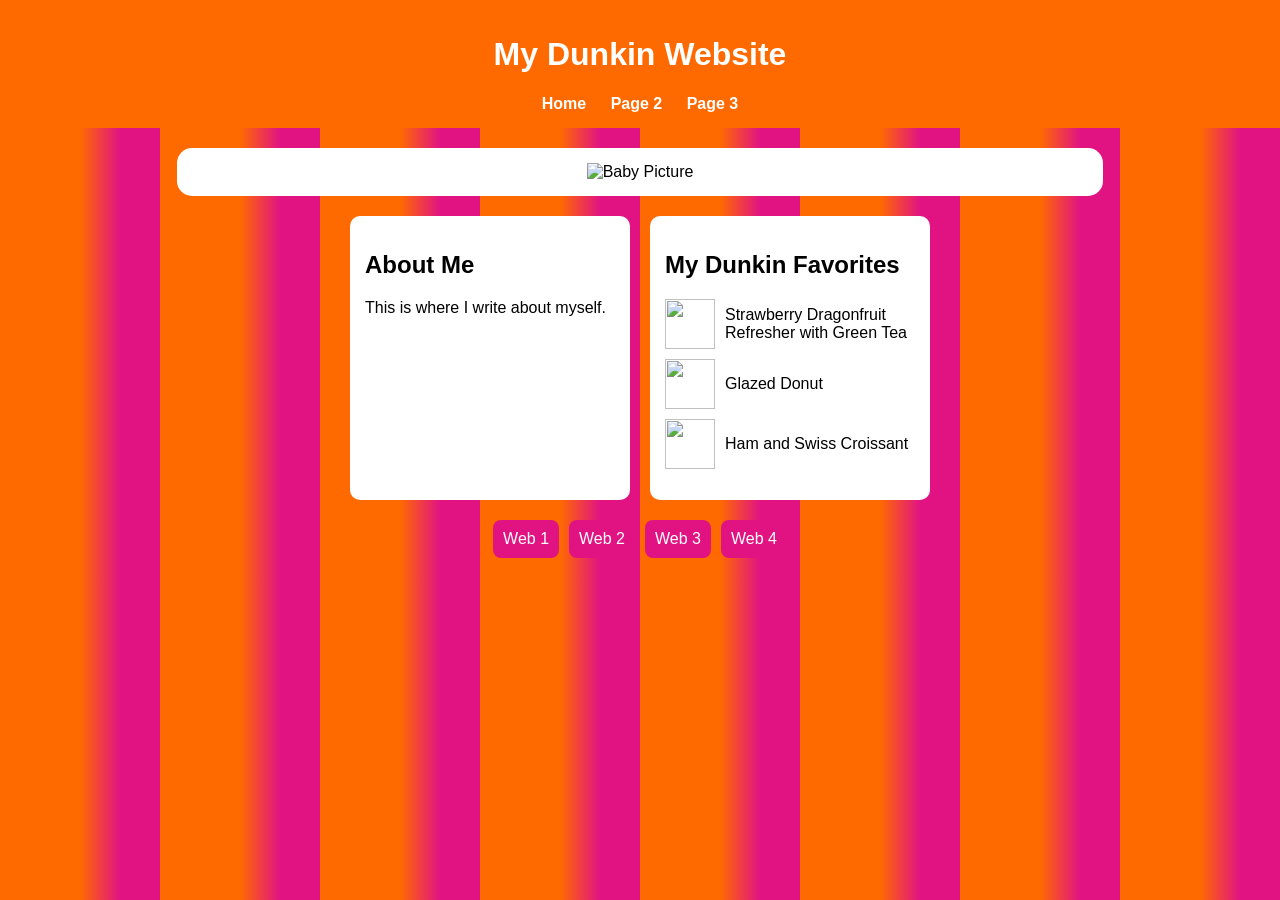
==== index.html @ a047da58 "Update index.html" ====
<!DOCTYPE html>
<html lang="en">
<head>
  <meta charset="UTF-8">
  <title>Dunkin Website</title>
  <link rel="stylesheet" href="style.css">
</head>
<body>

<header>
  <h1>My Dunkin Website</h1>
  <nav>
    <a href="index.html">Home</a>
    <a href="page2.html">Page 2</a>
    <a href="page3.html">Page 3</a>
  </nav>
</header>

<main>

  <!-- PROFILE -->
  <div class="profile-box">
    <img src="baby.jpg" alt="Baby Picture">
  </div>

  <!-- ABOUT + FAVORITES -->
  <div class="row">

    <div class="box">
      <h2>About Me</h2>
      <p>This is where I write about myself.</p>
    </div>

    <div class="box">
      <h2>My Dunkin Favorites</h2>

      <ul class="fav-list">

        <li>
          <img src="https://upload.wikimedia.org/wikipedia/commons/4/45/Strawberry_drink.jpg" class="fav-img">
          <span>Strawberry Dragonfruit Refresher with Green Tea</span>
        </li>

        <li>
          <img src="https://upload.wikimedia.org/wikipedia/commons/a/a5/Glazed-Donut.jpg" class="fav-img">
          <span>Glazed Donut</span>
        </li>

        <li>
          <img src="https://upload.wikimedia.org/wikipedia/commons/3/3a/Croissant_sandwich.jpg" class="fav-img">
          <span>Ham and Swiss Croissant</span>
        </li>

      </ul>

    </div>

  </div>

  <!-- LINKS -->
  <div class="links">
    <a href="#">Web 1</a>
    <a href="#">Web 2</a>
    <a href="#">Web 3</a>
    <a href="#">Web 4</a>
  </div>

</main>

</body>
</html>
---- style.css ----
body {
  margin: 0;
  font-family: Arial, sans-serif;

  /* DUNKIN STRIPES */
  background: repeating-linear-gradient(
    90deg,
    #ff6a00,
    #ff6a00 80px,
    #e11383,
    #e11383 160px
  );
}

header {
  background-color: #ff6a00;
  color: white;
  text-align: center;
  padding: 15px;
}

nav a {
  margin: 10px;
  color: white;
  text-decoration: none;
  font-weight: bold;
}

.profile-box {
  width: 70%;
  margin: 20px auto;
  padding: 15px;
  background: white;
  border-radius: 15px;
  text-align: center;
}

.profile-box img {
  max-width: 200px;
}

.row {
  display: flex;
  justify-content: center;
  gap: 20px;
}

.box {
  width: 250px;
  background: white;
  padding: 15px;
  border-radius: 10px;
}

/* FAVORITES */
.fav-list {
  list-style: none;
  padding: 0;
}

.fav-list li {
  display: flex;
  align-items: center;
  gap: 10px;
  margin-bottom: 10px;
}

.fav-img {
  width: 50px;
  height: 50px;
  object-fit: cover;
}

/* LINKS */
.links {
  display: flex;
  justify-content: center;
  gap: 10px;
  margin: 20px;
}

.links a {
  background: #e11383;
  color: white;
  padding: 10px;
  border-radius: 8px;
  text-decoration: none;
}
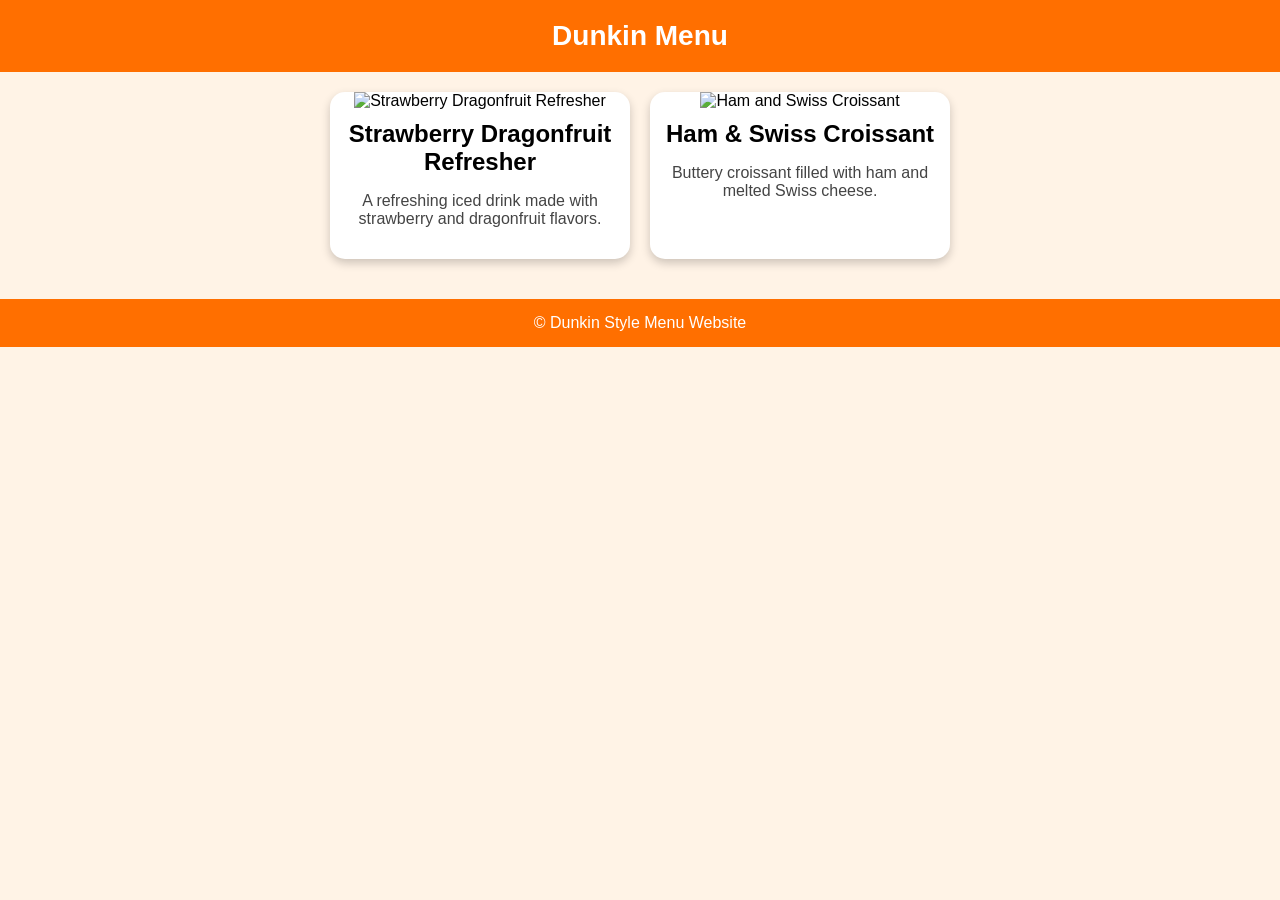
==== commit 1b8a6a6b: "Update index.html" ====
--- a/index.html
+++ b/index.html
@@ -1,71 +1,95 @@
 <!DOCTYPE html>
 <html lang="en">
 <head>
-  <meta charset="UTF-8">
-  <title>Dunkin Website</title>
-  <link rel="stylesheet" href="style.css">
+  <meta charset="UTF-8" />
+  <meta name="viewport" content="width=device-width, initial-scale=1.0"/>
+  <title>Dunkin Menu Website</title>
+
+  <style>
+    body {
+      font-family: Arial, sans-serif;
+      margin: 0;
+      background-color: #fff3e6;
+    }
+
+    header {
+      background-color: #ff6f00;
+      color: white;
+      padding: 20px;
+      text-align: center;
+      font-size: 28px;
+      font-weight: bold;
+    }
+
+    .container {
+      display: flex;
+      flex-wrap: wrap;
+      justify-content: center;
+      padding: 20px;
+      gap: 20px;
+    }
+
+    .card {
+      background: white;
+      width: 300px;
+      border-radius: 15px;
+      box-shadow: 0 4px 10px rgba(0,0,0,0.2);
+      overflow: hidden;
+      text-align: center;
+    }
+
+    .card img {
+      width: 100%;
+      height: 200px;
+      object-fit: cover;
+    }
+
+    .card h2 {
+      margin: 10px 0 5px 0;
+    }
+
+    .card p {
+      padding: 0 10px 15px;
+      color: #444;
+    }
+
+    footer {
+      text-align: center;
+      padding: 15px;
+      background-color: #ff6f00;
+      color: white;
+      margin-top: 20px;
+    }
+  </style>
 </head>
+
 <body>
 
 <header>
-  <h1>My Dunkin Website</h1>
-  <nav>
-    <a href="index.html">Home</a>
-    <a href="page2.html">Page 2</a>
-    <a href="page3.html">Page 3</a>
-  </nav>
+  Dunkin Menu
 </header>
 
-<main>
+<div class="container">
 
-  <!-- PROFILE -->
-  <div class="profile-box">
-    <img src="baby.jpg" alt="Baby Picture">
+  <!-- Strawberry Dragonfruit Refresher -->
+  <div class="card">
+    <img src="https://source.unsplash.com/600x400/?strawberry,dragonfruit,drink" alt="Strawberry Dragonfruit Refresher">
+    <h2>Strawberry Dragonfruit Refresher</h2>
+    <p>A refreshing iced drink made with strawberry and dragonfruit flavors.</p>
   </div>
 
-  <!-- ABOUT + FAVORITES -->
-  <div class="row">
-
-    <div class="box">
-      <h2>About Me</h2>
-      <p>This is where I write about myself.</p>
-    </div>
-
-    <div class="box">
-      <h2>My Dunkin Favorites</h2>
-
-      <ul class="fav-list">
-
-        <li>
-          <img src="https://upload.wikimedia.org/wikipedia/commons/4/45/Strawberry_drink.jpg" class="fav-img">
-          <span>Strawberry Dragonfruit Refresher with Green Tea</span>
-        </li>
-
-        <li>
-          <img src="https://upload.wikimedia.org/wikipedia/commons/a/a5/Glazed-Donut.jpg" class="fav-img">
-          <span>Glazed Donut</span>
-        </li>
-
-        <li>
-          <img src="https://upload.wikimedia.org/wikipedia/commons/3/3a/Croissant_sandwich.jpg" class="fav-img">
-          <span>Ham and Swiss Croissant</span>
-        </li>
-
-      </ul>
-
-    </div>
-
+  <!-- Ham & Swiss Croissant -->
+  <div class="card">
+    <img src="https://source.unsplash.com/600x400/?ham,swiss,croissant,sandwich" alt="Ham and Swiss Croissant">
+    <h2>Ham & Swiss Croissant</h2>
+    <p>Buttery croissant filled with ham and melted Swiss cheese.</p>
   </div>
 
-  <!-- LINKS -->
-  <div class="links">
-    <a href="#">Web 1</a>
-    <a href="#">Web 2</a>
-    <a href="#">Web 3</a>
-    <a href="#">Web 4</a>
-  </div>
+</div>
 
-</main>
+<footer>
+  © Dunkin Style Menu Website
+</footer>
 
 </body>
 </html>
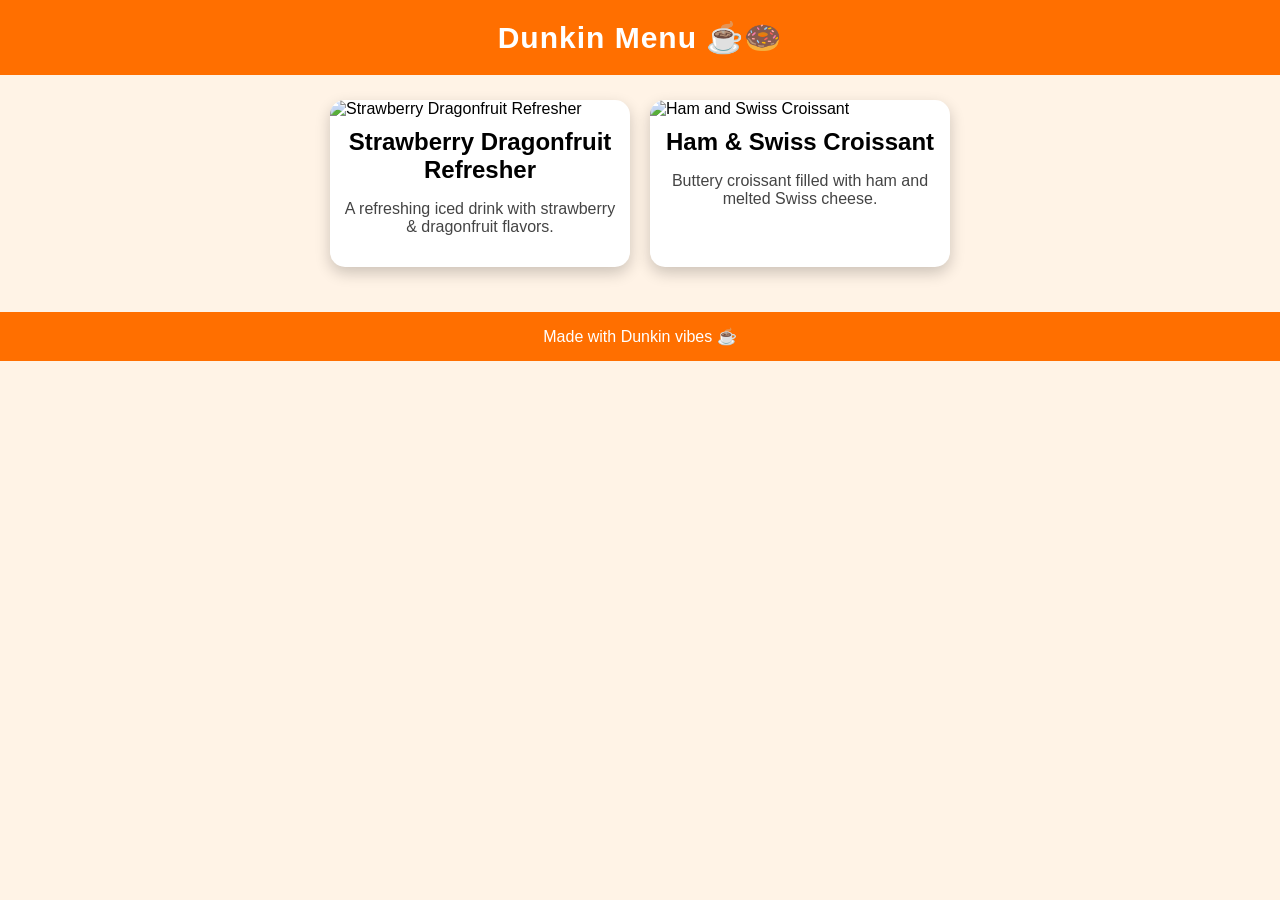
==== commit faa91b05: "Update index.html" ====
--- a/index.html
+++ b/index.html
@@ -1,86 +1,99 @@
 <!DOCTYPE html>
 <html lang="en">
 <head>
-  <meta charset="UTF-8" />
-  <meta name="viewport" content="width=device-width, initial-scale=1.0"/>
-  <title>Dunkin Menu Website</title>
+<meta charset="UTF-8">
+<meta name="viewport" content="width=device-width, initial-scale=1.0">
+<title>Dunkin Menu</title>
 
-  <style>
-    body {
-      font-family: Arial, sans-serif;
-      margin: 0;
-      background-color: #fff3e6;
-    }
+<style>
+/* BACKGROUND (Dunkin theme + cups pattern) */
+body {
+  margin: 0;
+  font-family: Arial, sans-serif;
+  background-color: #fff3e6;
+  background-image: url("https://www.transparenttextures.com/patterns/coffee.png");
+}
 
-    header {
-      background-color: #ff6f00;
-      color: white;
-      padding: 20px;
-      text-align: center;
-      font-size: 28px;
-      font-weight: bold;
-    }
+/* HEADER */
+header {
+  background: #ff6f00;
+  color: white;
+  text-align: center;
+  padding: 20px;
+  font-size: 30px;
+  font-weight: bold;
+  letter-spacing: 1px;
+}
 
-    .container {
-      display: flex;
-      flex-wrap: wrap;
-      justify-content: center;
-      padding: 20px;
-      gap: 20px;
-    }
+/* GRID */
+.container {
+  display: flex;
+  flex-wrap: wrap;
+  justify-content: center;
+  gap: 20px;
+  padding: 25px;
+}
 
-    .card {
-      background: white;
-      width: 300px;
-      border-radius: 15px;
-      box-shadow: 0 4px 10px rgba(0,0,0,0.2);
-      overflow: hidden;
-      text-align: center;
-    }
+/* CARD */
+.card {
+  background: white;
+  width: 300px;
+  border-radius: 15px;
+  overflow: hidden;
+  box-shadow: 0 6px 15px rgba(0,0,0,0.2);
+  transition: transform 0.2s;
+}
 
-    .card img {
-      width: 100%;
-      height: 200px;
-      object-fit: cover;
-    }
+.card:hover {
+  transform: scale(1.05);
+}
 
-    .card h2 {
-      margin: 10px 0 5px 0;
-    }
+.card img {
+  width: 100%;
+  height: 200px;
+  object-fit: cover;
+}
 
-    .card p {
-      padding: 0 10px 15px;
-      color: #444;
-    }
+.card h2 {
+  margin: 10px 0 5px;
+  text-align: center;
+}
 
-    footer {
-      text-align: center;
-      padding: 15px;
-      background-color: #ff6f00;
-      color: white;
-      margin-top: 20px;
-    }
-  </style>
+.card p {
+  padding: 0 10px 15px;
+  text-align: center;
+  color: #444;
+}
+
+/* FOOTER */
+footer {
+  background: #ff6f00;
+  color: white;
+  text-align: center;
+  padding: 15px;
+  margin-top: 20px;
+}
+</style>
 </head>
 
 <body>
 
 <header>
-  Dunkin Menu
+  Dunkin Menu ☕🍩
 </header>
 
 <div class="container">
 
   <!-- Strawberry Dragonfruit Refresher -->
   <div class="card">
-    <img src="https://source.unsplash.com/600x400/?strawberry,dragonfruit,drink" alt="Strawberry Dragonfruit Refresher">
+    <img src="https://images.unsplash.com/photo-1615484477778-ca3b77940c25" alt="Strawberry Dragonfruit Refresher">
     <h2>Strawberry Dragonfruit Refresher</h2>
-    <p>A refreshing iced drink made with strawberry and dragonfruit flavors.</p>
+    <p>A refreshing iced drink with strawberry & dragonfruit flavors.</p>
   </div>
 
   <!-- Ham & Swiss Croissant -->
   <div class="card">
-    <img src="https://source.unsplash.com/600x400/?ham,swiss,croissant,sandwich" alt="Ham and Swiss Croissant">
+    <img src="https://images.unsplash.com/photo-1555507036-ab1f4038808a" alt="Ham and Swiss Croissant">
     <h2>Ham & Swiss Croissant</h2>
     <p>Buttery croissant filled with ham and melted Swiss cheese.</p>
   </div>
@@ -88,7 +101,7 @@
 </div>
 
 <footer>
-  © Dunkin Style Menu Website
+  Made with Dunkin vibes ☕
 </footer>
 
 </body>
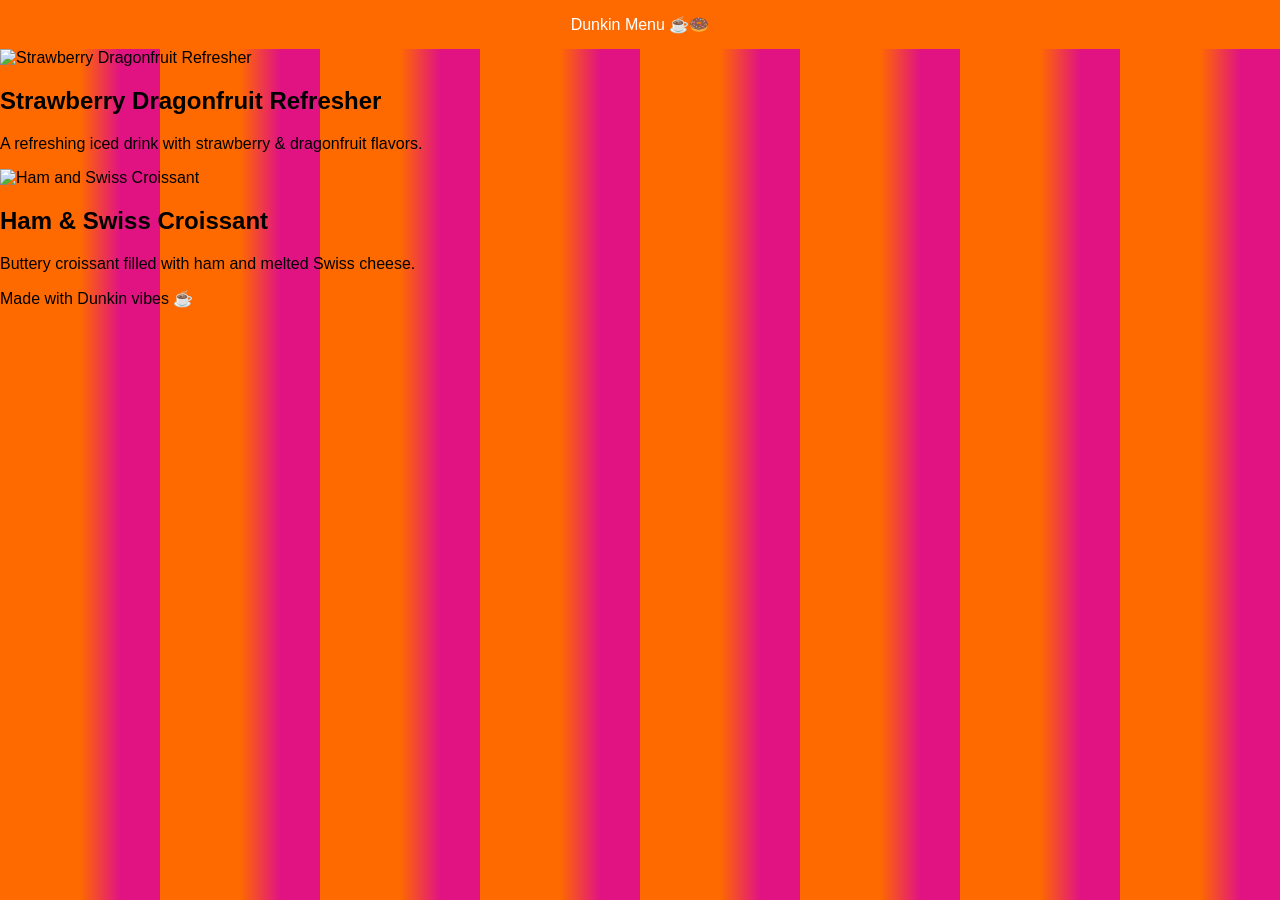
==== commit 83b0b7c6: "Update index.html" ====
--- a/index.html
+++ b/index.html
@@ -1,79 +1,10 @@
 <!DOCTYPE html>
 <html lang="en">
 <head>
-<meta charset="UTF-8">
-<meta name="viewport" content="width=device-width, initial-scale=1.0">
-<title>Dunkin Menu</title>
-
-<style>
-/* BACKGROUND (Dunkin theme + cups pattern) */
-body {
-  margin: 0;
-  font-family: Arial, sans-serif;
-  background-color: #fff3e6;
-  background-image: url("https://www.transparenttextures.com/patterns/coffee.png");
-}
-
-/* HEADER */
-header {
-  background: #ff6f00;
-  color: white;
-  text-align: center;
-  padding: 20px;
-  font-size: 30px;
-  font-weight: bold;
-  letter-spacing: 1px;
-}
-
-/* GRID */
-.container {
-  display: flex;
-  flex-wrap: wrap;
-  justify-content: center;
-  gap: 20px;
-  padding: 25px;
-}
-
-/* CARD */
-.card {
-  background: white;
-  width: 300px;
-  border-radius: 15px;
-  overflow: hidden;
-  box-shadow: 0 6px 15px rgba(0,0,0,0.2);
-  transition: transform 0.2s;
-}
-
-.card:hover {
-  transform: scale(1.05);
-}
-
-.card img {
-  width: 100%;
-  height: 200px;
-  object-fit: cover;
-}
-
-.card h2 {
-  margin: 10px 0 5px;
-  text-align: center;
-}
-
-.card p {
-  padding: 0 10px 15px;
-  text-align: center;
-  color: #444;
-}
-
-/* FOOTER */
-footer {
-  background: #ff6f00;
-  color: white;
-  text-align: center;
-  padding: 15px;
-  margin-top: 20px;
-}
-</style>
+  <meta charset="UTF-8">
+  <meta name="viewport" content="width=device-width, initial-scale=1.0">
+  <title>Dunkin Menu</title>
+  <link rel="stylesheet" href="style.css">
 </head>
 
 <body>
--- a/style.css
+++ b/style.css
@@ -0,0 +1,89 @@
+
+body {
+  margin: 0;
+  font-family: Arial, sans-serif;
+
+  /* DUNKIN STRIPES */
+  background: repeating-linear-gradient(
+    90deg,
+    #ff6a00,
+    #ff6a00 80px,
+    #e11383,
+    #e11383 160px
+  );
+}
+
+header {
+  background-color: #ff6a00;
+  color: white;
+  text-align: center;
+  padding: 15px;
+}
+
+nav a {
+  margin: 10px;
+  color: white;
+  text-decoration: none;
+  font-weight: bold;
+}
+
+.profile-box {
+  width: 70%;
+  margin: 20px auto;
+  padding: 15px;
+  background: white;
+  border-radius: 15px;
+  text-align: center;
+}
+
+.profile-box img {
+  max-width: 200px;
+}
+
+.row {
+  display: flex;
+  justify-content: center;
+  gap: 20px;
+}
+
+.box {
+  width: 250px;
+  background: white;
+  padding: 15px;
+  border-radius: 10px;
+}
+
+/* FAVORITES */
+.fav-list {
+  list-style: none;
+  padding: 0;
+}
+
+.fav-list li {
+  display: flex;
+  align-items: center;
+  gap: 10px;
+  margin-bottom: 10px;
+}
+
+.fav-img {
+  width: 50px;
+  height: 50px;
+  object-fit: cover;
+}
+
+/* LINKS */
+.links {
+  display: flex;
+  justify-content: center;
+  gap: 10px;
+  margin: 20px;
+}
+
+.links a {
+  background: #e11383;
+  color: white;
+  padding: 10px;
+  border-radius: 8px;
+  text-decoration: none;
+}
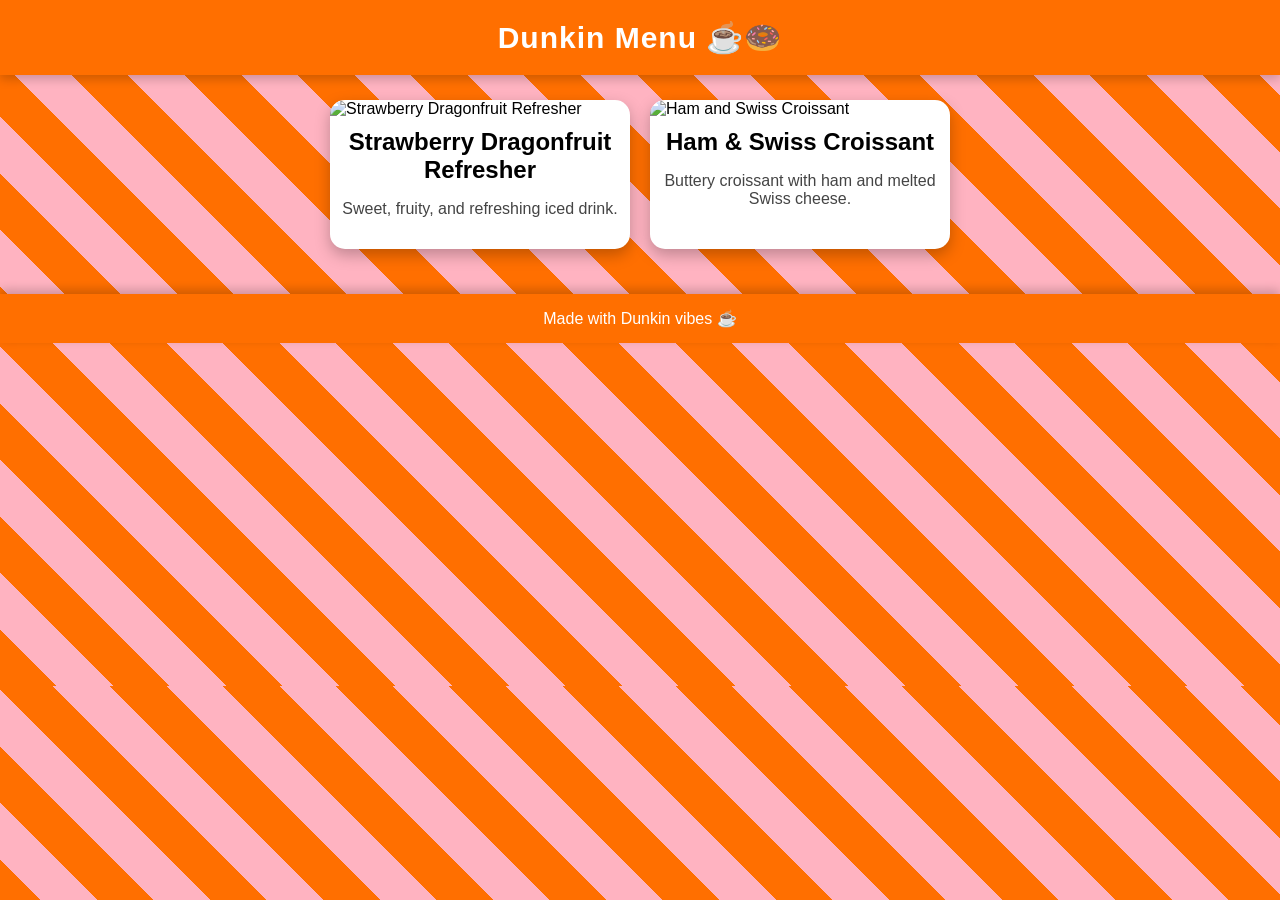
==== commit 12c77c92: "Update index.html" ====
--- a/index.html
+++ b/index.html
@@ -15,18 +15,16 @@
 
 <div class="container">
 
-  <!-- Strawberry Dragonfruit Refresher -->
   <div class="card">
     <img src="https://images.unsplash.com/photo-1615484477778-ca3b77940c25" alt="Strawberry Dragonfruit Refresher">
     <h2>Strawberry Dragonfruit Refresher</h2>
-    <p>A refreshing iced drink with strawberry & dragonfruit flavors.</p>
+    <p>Sweet, fruity, and refreshing iced drink.</p>
   </div>
 
-  <!-- Ham & Swiss Croissant -->
   <div class="card">
     <img src="https://images.unsplash.com/photo-1555507036-ab1f4038808a" alt="Ham and Swiss Croissant">
     <h2>Ham & Swiss Croissant</h2>
-    <p>Buttery croissant filled with ham and melted Swiss cheese.</p>
+    <p>Buttery croissant with ham and melted Swiss cheese.</p>
   </div>
 
 </div>
--- a/style.css
+++ b/style.css
@@ -1,89 +1,155 @@
-
+/* STRIPED DUNKIN BACKGROUND */
 body {
   margin: 0;
   font-family: Arial, sans-serif;
 
-  /* DUNKIN STRIPES */
+  /* Dunkin striped colors */
   background: repeating-linear-gradient(
-    90deg,
-    #ff6a00,
-    #ff6a00 80px,
-    #e11383,
-    #e11383 160px
+    45deg,
+    #ff6f00,
+    #ff6f00 40px,
+    #ffb3c1 40px,
+    #ffb3c1 80px
   );
 }
 
+/* HEADER */
 header {
-  background-color: #ff6a00;
+  background: #ff6f00;
+  color: white;
+  text-align: center;
+  padding: 20px;
+  font-size: 30px;
+  font-weight: bold;
+  letter-spacing: 1px;
+  box-shadow: 0 4px 10px rgba(0,0,0,0.2);
+}
+
+/* CONTAINER */
+.container {
+  display: flex;
+  flex-wrap: wrap;
+  justify-content: center;
+  gap: 20px;
+  padding: 25px;
+}
+
+/* CARD */
+.card {
+  background: white;
+  width: 300px;
+  border-radius: 15px;
+  overflow: hidden;
+  box-shadow: 0 6px 15px rgba(0,0,0,0.25);
+  transition: transform 0.2s;
+}
+
+.card:hover {
+  transform: scale(1.05);
+}
+
+/* IMAGE */
+.card img {
+  width: 100%;
+  height: 200px;
+  object-fit: cover;
+}
+
+/* TEXT */
+.card h2 {
+  margin: 10px 0 5px;
+  text-align: center;
+}
+
+.card p {
+  padding: 0 10px 15px;
+  text-align: center;
+  color: #444;
+}
+
+/* FOOTER */
+footer {
+  background: #ff6f00;
   color: white;
   text-align: center;
   padding: 15px;
+  margin-top: 20px;
+  box-shadow: 0 -4px 10px rgba(0,0,0,0.2);
+}/* STRIPED DUNKIN BACKGROUND */
+body {
+  margin: 0;
+  font-family: Arial, sans-serif;
+
+  /* Dunkin striped colors */
+  background: repeating-linear-gradient(
+    45deg,
+    #ff6f00,
+    #ff6f00 40px,
+    #ffb3c1 40px,
+    #ffb3c1 80px
+  );
 }
 
-nav a {
-  margin: 10px;
+/* HEADER */
+header {
+  background: #ff6f00;
   color: white;
-  text-decoration: none;
+  text-align: center;
+  padding: 20px;
+  font-size: 30px;
   font-weight: bold;
+  letter-spacing: 1px;
+  box-shadow: 0 4px 10px rgba(0,0,0,0.2);
 }
 
-.profile-box {
-  width: 70%;
-  margin: 20px auto;
-  padding: 15px;
+/* CONTAINER */
+.container {
+  display: flex;
+  flex-wrap: wrap;
+  justify-content: center;
+  gap: 20px;
+  padding: 25px;
+}
+
+/* CARD */
+.card {
   background: white;
+  width: 300px;
   border-radius: 15px;
+  overflow: hidden;
+  box-shadow: 0 6px 15px rgba(0,0,0,0.25);
+  transition: transform 0.2s;
+}
+
+.card:hover {
+  transform: scale(1.05);
+}
+
+/* IMAGE */
+.card img {
+  width: 100%;
+  height: 200px;
+  object-fit: cover;
+}
+
+/* TEXT */
+.card h2 {
+  margin: 10px 0 5px;
   text-align: center;
 }
 
-.profile-box img {
-  max-width: 200px;
+.card p {
+  padding: 0 10px 15px;
+  text-align: center;
+  color: #444;
 }
 
-.row {
-  display: flex;
-  justify-content: center;
-  gap: 20px;
+/* FOOTER */
+footer {
+  background: #ff6f00;
+  color: white;
+  text-align: center;
+  padding: 15px;
+  margin-top: 20px;
+  box-shadow: 0 -4px 10px rgba(0,0,0,0.2);
 }
-
-.box {
-  width: 250px;
-  background: white;
-  padding: 15px;
-  border-radius: 10px;
-}
-
-/* FAVORITES */
-.fav-list {
-  list-style: none;
-  padding: 0;
-}
-
-.fav-list li {
-  display: flex;
-  align-items: center;
-  gap: 10px;
-  margin-bottom: 10px;
-}
-
-.fav-img {
-  width: 50px;
-  height: 50px;
-  object-fit: cover;
-}
-
-/* LINKS */
-.links {
-  display: flex;
-  justify-content: center;
-  gap: 10px;
-  margin: 20px;
-}
-
-.links a {
-  background: #e11383;
-  color: white;
-  padding: 10px;
-  border-radius: 8px;
-  text-decoration: none;
-}
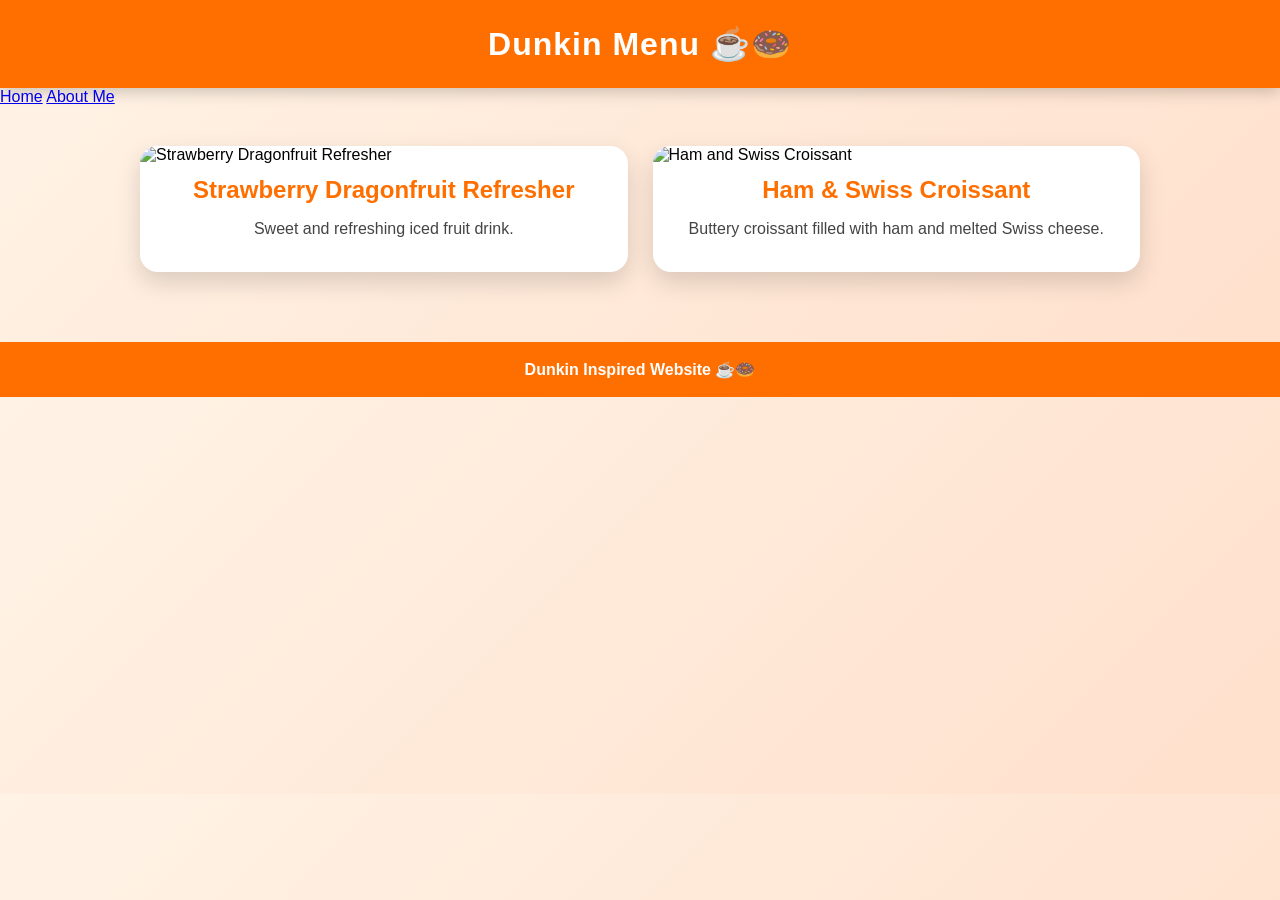
==== commit 5ed52688: "Update index.html" ====
--- a/index.html
+++ b/index.html
@@ -13,24 +13,29 @@
   Dunkin Menu ☕🍩
 </header>
 
+<nav>
+  <a href="index.html">Home</a>
+  <a href="about.html">About Me</a>
+</nav>
+
 <div class="container">
 
   <div class="card">
     <img src="https://images.unsplash.com/photo-1615484477778-ca3b77940c25" alt="Strawberry Dragonfruit Refresher">
     <h2>Strawberry Dragonfruit Refresher</h2>
-    <p>Sweet, fruity, and refreshing iced drink.</p>
+    <p>Sweet and refreshing iced fruit drink.</p>
   </div>
 
   <div class="card">
     <img src="https://images.unsplash.com/photo-1555507036-ab1f4038808a" alt="Ham and Swiss Croissant">
     <h2>Ham & Swiss Croissant</h2>
-    <p>Buttery croissant with ham and melted Swiss cheese.</p>
+    <p>Buttery croissant filled with ham and melted Swiss cheese.</p>
   </div>
 
 </div>
 
 <footer>
-  Made with Dunkin vibes ☕
+  Dunkin Inspired Website ☕🍩
 </footer>
 
 </body>
--- a/style.css
+++ b/style.css
@@ -1,16 +1,8 @@
-/* STRIPED DUNKIN BACKGROUND */
+/* CLEAN MODERN BACKGROUND (no ugly stripes) */
 body {
   margin: 0;
   font-family: Arial, sans-serif;
-
-  /* Dunkin striped colors */
-  background: repeating-linear-gradient(
-    45deg,
-    #ff6f00,
-    #ff6f00 40px,
-    #ffb3c1 40px,
-    #ffb3c1 80px
-  );
+  background: linear-gradient(135deg, #fff3e6, #ffe0cc);
 }
 
 /* HEADER */
@@ -18,34 +10,35 @@
   background: #ff6f00;
   color: white;
   text-align: center;
-  padding: 20px;
-  font-size: 30px;
+  padding: 25px;
+  font-size: 32px;
   font-weight: bold;
   letter-spacing: 1px;
-  box-shadow: 0 4px 10px rgba(0,0,0,0.2);
+  box-shadow: 0 4px 15px rgba(0,0,0,0.2);
 }
 
-/* CONTAINER */
+/* GRID LAYOUT */
 .container {
-  display: flex;
-  flex-wrap: wrap;
-  justify-content: center;
-  gap: 20px;
-  padding: 25px;
+  display: grid;
+  grid-template-columns: repeat(auto-fit, minmax(250px, 1fr));
+  gap: 25px;
+  padding: 40px;
+  max-width: 1000px;
+  margin: auto;
 }
 
 /* CARD */
 .card {
   background: white;
-  width: 300px;
-  border-radius: 15px;
+  border-radius: 18px;
   overflow: hidden;
-  box-shadow: 0 6px 15px rgba(0,0,0,0.25);
-  transition: transform 0.2s;
+  box-shadow: 0 10px 25px rgba(0,0,0,0.15);
+  transition: transform 0.25s ease, box-shadow 0.25s ease;
 }
 
 .card:hover {
-  transform: scale(1.05);
+  transform: translateY(-8px);
+  box-shadow: 0 15px 30px rgba(0,0,0,0.25);
 }
 
 /* IMAGE */
@@ -57,99 +50,23 @@
 
 /* TEXT */
 .card h2 {
-  margin: 10px 0 5px;
   text-align: center;
+  margin: 12px 0 5px;
+  color: #ff6f00;
 }
 
 .card p {
-  padding: 0 10px 15px;
   text-align: center;
+  padding: 0 12px 18px;
   color: #444;
 }
 
 /* FOOTER */
 footer {
+  text-align: center;
+  padding: 18px;
   background: #ff6f00;
   color: white;
-  text-align: center;
-  padding: 15px;
-  margin-top: 20px;
-  box-shadow: 0 -4px 10px rgba(0,0,0,0.2);
-}/* STRIPED DUNKIN BACKGROUND */
-body {
-  margin: 0;
-  font-family: Arial, sans-serif;
-
-  /* Dunkin striped colors */
-  background: repeating-linear-gradient(
-    45deg,
-    #ff6f00,
-    #ff6f00 40px,
-    #ffb3c1 40px,
-    #ffb3c1 80px
-  );
+  margin-top: 30px;
+  font-weight: bold;
 }
-
-/* HEADER */
-header {
-  background: #ff6f00;
-  color: white;
-  text-align: center;
-  padding: 20px;
-  font-size: 30px;
-  font-weight: bold;
-  letter-spacing: 1px;
-  box-shadow: 0 4px 10px rgba(0,0,0,0.2);
-}
-
-/* CONTAINER */
-.container {
-  display: flex;
-  flex-wrap: wrap;
-  justify-content: center;
-  gap: 20px;
-  padding: 25px;
-}
-
-/* CARD */
-.card {
-  background: white;
-  width: 300px;
-  border-radius: 15px;
-  overflow: hidden;
-  box-shadow: 0 6px 15px rgba(0,0,0,0.25);
-  transition: transform 0.2s;
-}
-
-.card:hover {
-  transform: scale(1.05);
-}
-
-/* IMAGE */
-.card img {
-  width: 100%;
-  height: 200px;
-  object-fit: cover;
-}
-
-/* TEXT */
-.card h2 {
-  margin: 10px 0 5px;
-  text-align: center;
-}
-
-.card p {
-  padding: 0 10px 15px;
-  text-align: center;
-  color: #444;
-}
-
-/* FOOTER */
-footer {
-  background: #ff6f00;
-  color: white;
-  text-align: center;
-  padding: 15px;
-  margin-top: 20px;
-  box-shadow: 0 -4px 10px rgba(0,0,0,0.2);
-}
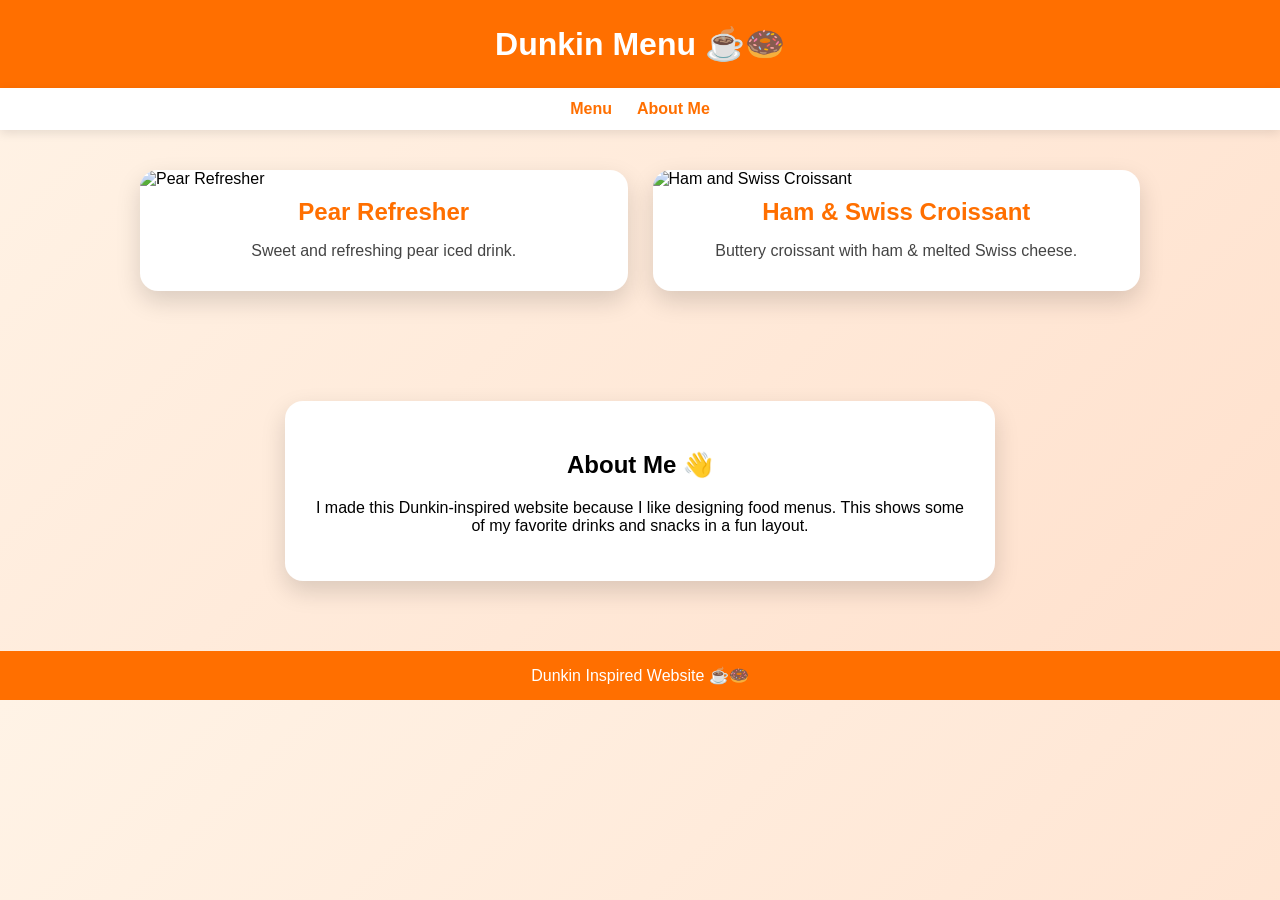
==== commit d97df415: "Update index.html" ====
--- a/index.html
+++ b/index.html
@@ -14,24 +14,34 @@
 </header>
 
 <nav>
-  <a href="index.html">Home</a>
-  <a href="about.html">About Me</a>
+  <a href="#menu">Menu</a>
+  <a href="#about">About Me</a>
 </nav>
 
-<div class="container">
+<!-- MENU SECTION -->
+<div id="menu" class="container">
 
   <div class="card">
-    <img src="https://images.unsplash.com/photo-1615484477778-ca3b77940c25" alt="Strawberry Dragonfruit Refresher">
-    <h2>Strawberry Dragonfruit Refresher</h2>
-    <p>Sweet and refreshing iced fruit drink.</p>
+    <img src="https://images.unsplash.com/photo-1606756790138-261d2b21cd75" alt="Pear Refresher">
+    <h2>Pear Refresher</h2>
+    <p>Sweet and refreshing pear iced drink.</p>
   </div>
 
   <div class="card">
     <img src="https://images.unsplash.com/photo-1555507036-ab1f4038808a" alt="Ham and Swiss Croissant">
     <h2>Ham & Swiss Croissant</h2>
-    <p>Buttery croissant filled with ham and melted Swiss cheese.</p>
+    <p>Buttery croissant with ham & melted Swiss cheese.</p>
   </div>
 
+</div>
+
+<!-- ABOUT BOX (NOT A PAGE) -->
+<div id="about" class="about-box">
+  <h2>About Me 👋</h2>
+  <p>
+    I made this Dunkin-inspired website because I like designing food menus.
+    This shows some of my favorite drinks and snacks in a fun layout.
+  </p>
 </div>
 
 <footer>
--- a/style.css
+++ b/style.css
@@ -1,4 +1,4 @@
-/* CLEAN MODERN BACKGROUND (no ugly stripes) */
+/* BACKGROUND */
 body {
   margin: 0;
   font-family: Arial, sans-serif;
@@ -13,60 +13,85 @@
   padding: 25px;
   font-size: 32px;
   font-weight: bold;
-  letter-spacing: 1px;
-  box-shadow: 0 4px 15px rgba(0,0,0,0.2);
+}
+
+/* NAVIGATION */
+nav {
+  display: flex;
+  justify-content: center;
+  gap: 25px;
+  background: white;
+  padding: 12px;
+  box-shadow: 0 3px 10px rgba(0,0,0,0.1);
+}
+
+nav a {
+  text-decoration: none;
+  color: #ff6f00;
+  font-weight: bold;
+}
+
+nav a:hover {
+  text-decoration: underline;
 }
 
 /* GRID LAYOUT */
 .container {
   display: grid;
-  grid-template-columns: repeat(auto-fit, minmax(250px, 1fr));
+  grid-template-columns: repeat(auto-fit, minmax(260px, 1fr));
   gap: 25px;
   padding: 40px;
   max-width: 1000px;
   margin: auto;
 }
 
-/* CARD */
+/* CARDS */
 .card {
   background: white;
   border-radius: 18px;
   overflow: hidden;
   box-shadow: 0 10px 25px rgba(0,0,0,0.15);
-  transition: transform 0.25s ease, box-shadow 0.25s ease;
+  transition: transform 0.25s ease;
 }
 
 .card:hover {
   transform: translateY(-8px);
-  box-shadow: 0 15px 30px rgba(0,0,0,0.25);
 }
 
-/* IMAGE */
 .card img {
   width: 100%;
   height: 200px;
   object-fit: cover;
 }
 
-/* TEXT */
 .card h2 {
   text-align: center;
-  margin: 12px 0 5px;
   color: #ff6f00;
+  margin: 10px 0 5px;
 }
 
 .card p {
   text-align: center;
-  padding: 0 12px 18px;
+  padding-bottom: 15px;
   color: #444;
+}
+
+/* ABOUT BOX */
+.about-box {
+  max-width: 650px;
+  margin: 70px auto;
+  background: white;
+  padding: 30px;
+  border-radius: 18px;
+  box-shadow: 0 10px 25px rgba(0,0,0,0.15);
+  text-align: center;
 }
 
 /* FOOTER */
 footer {
   text-align: center;
-  padding: 18px;
   background: #ff6f00;
   color: white;
-  margin-top: 30px;
-  font-weight: bold;
+  padding: 15px;
+  margin-top: 40px;
 }
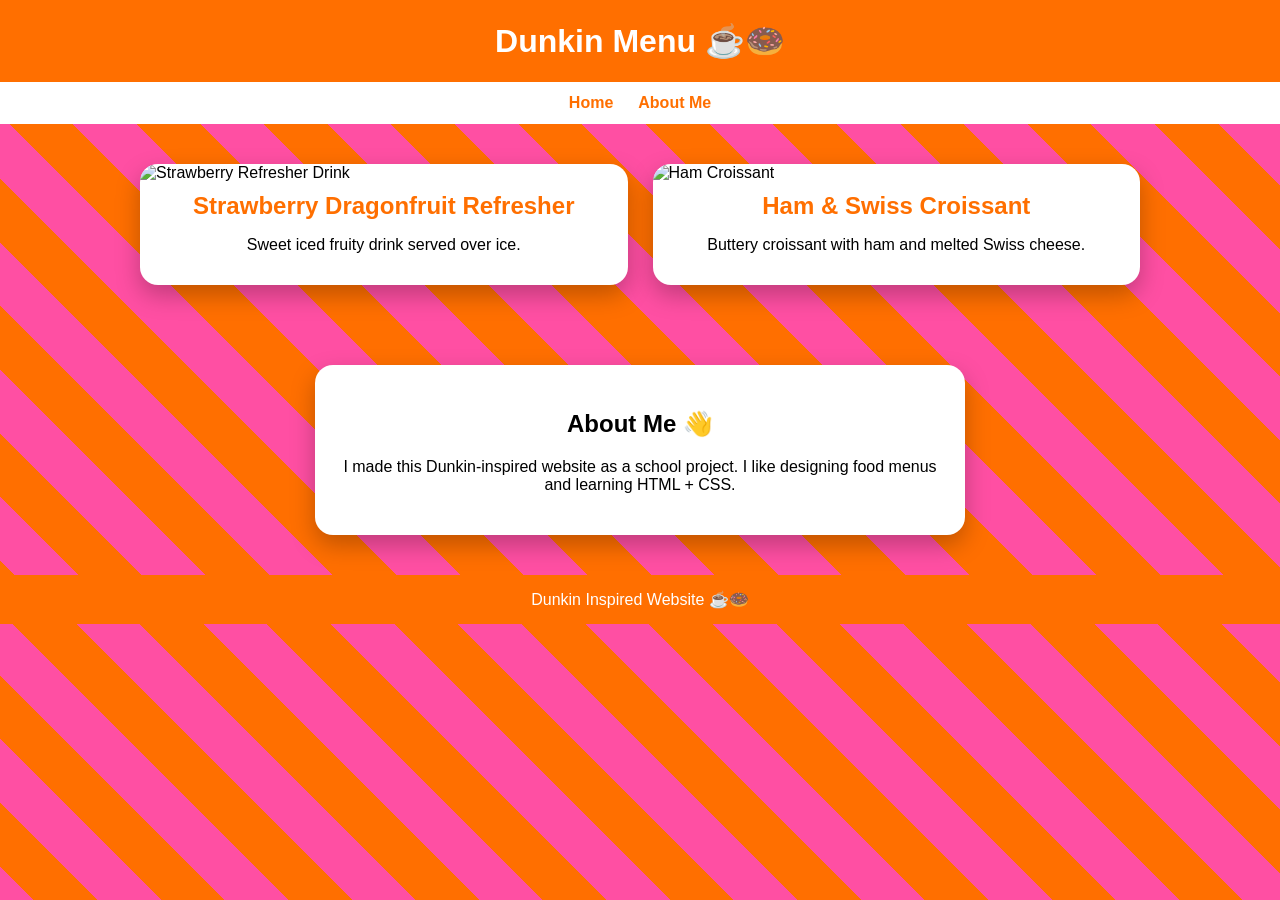
==== commit aa25c7c2: "Update index.html" ====
--- a/index.html
+++ b/index.html
@@ -1,10 +1,114 @@
 <!DOCTYPE html>
 <html lang="en">
 <head>
-  <meta charset="UTF-8">
-  <meta name="viewport" content="width=device-width, initial-scale=1.0">
-  <title>Dunkin Menu</title>
-  <link rel="stylesheet" href="style.css">
+<meta charset="UTF-8">
+<meta name="viewport" content="width=device-width, initial-scale=1.0">
+<title>Dunkin Menu</title>
+
+<style>
+
+/* ⭐ STRIPED DUNKIN BACKGROUND (BACK LIKE YOU WANTED) */
+body {
+  margin: 0;
+  font-family: Arial, sans-serif;
+
+  background: repeating-linear-gradient(
+    45deg,
+    #ff6f00,
+    #ff6f00 45px,
+    #ff4fa3 45px,
+    #ff4fa3 90px
+  );
+}
+
+/* HEADER */
+header {
+  background: #ff6f00;
+  color: white;
+  text-align: center;
+  padding: 22px;
+  font-size: 32px;
+  font-weight: bold;
+}
+
+/* NAV */
+nav {
+  display: flex;
+  justify-content: center;
+  gap: 25px;
+  background: white;
+  padding: 12px;
+}
+
+nav a {
+  text-decoration: none;
+  color: #ff6f00;
+  font-weight: bold;
+}
+
+/* MENU LAYOUT */
+.container {
+  display: grid;
+  grid-template-columns: repeat(auto-fit, minmax(260px, 1fr));
+  gap: 25px;
+  padding: 40px;
+  max-width: 1000px;
+  margin: auto;
+}
+
+/* CARDS */
+.card {
+  background: white;
+  border-radius: 18px;
+  overflow: hidden;
+  box-shadow: 0 10px 25px rgba(0,0,0,0.25);
+  transition: 0.25s;
+}
+
+.card:hover {
+  transform: translateY(-6px);
+}
+
+/* IMAGE */
+.card img {
+  width: 100%;
+  height: 200px;
+  object-fit: cover;
+}
+
+/* TEXT */
+.card h2 {
+  text-align: center;
+  color: #ff6f00;
+  margin: 10px 0 5px;
+}
+
+.card p {
+  text-align: center;
+  padding-bottom: 15px;
+}
+
+/* ABOUT BOX */
+.about-box {
+  max-width: 600px;
+  margin: 40px auto;
+  background: white;
+  padding: 25px;
+  border-radius: 18px;
+  text-align: center;
+  box-shadow: 0 10px 25px rgba(0,0,0,0.25);
+}
+
+/* FOOTER */
+footer {
+  text-align: center;
+  background: #ff6f00;
+  color: white;
+  padding: 15px;
+  margin-top: 40px;
+}
+
+</style>
 </head>
 
 <body>
@@ -14,33 +118,34 @@
 </header>
 
 <nav>
-  <a href="#menu">Menu</a>
+  <a href="#menu">Home</a>
   <a href="#about">About Me</a>
 </nav>
 
-<!-- MENU SECTION -->
+<!-- MENU -->
 <div id="menu" class="container">
 
+  <!-- FIXED DRINK (REAL LOOKING REFRESHER) -->
   <div class="card">
-    <img src="https://images.unsplash.com/photo-1606756790138-261d2b21cd75" alt="Pear Refresher">
-    <h2>Pear Refresher</h2>
-    <p>Sweet and refreshing pear iced drink.</p>
+    <img src="https://images.unsplash.com/photo-1528823872057-9c018a7a7553" alt="Strawberry Refresher Drink">
+    <h2>Strawberry Dragonfruit Refresher</h2>
+    <p>Sweet iced fruity drink served over ice.</p>
   </div>
 
   <div class="card">
-    <img src="https://images.unsplash.com/photo-1555507036-ab1f4038808a" alt="Ham and Swiss Croissant">
+    <img src="https://images.unsplash.com/photo-1555507036-ab1f4038808a" alt="Ham Croissant">
     <h2>Ham & Swiss Croissant</h2>
-    <p>Buttery croissant with ham & melted Swiss cheese.</p>
+    <p>Buttery croissant with ham and melted Swiss cheese.</p>
   </div>
 
 </div>
 
-<!-- ABOUT BOX (NOT A PAGE) -->
+<!-- ABOUT BOX -->
 <div id="about" class="about-box">
   <h2>About Me 👋</h2>
   <p>
-    I made this Dunkin-inspired website because I like designing food menus.
-    This shows some of my favorite drinks and snacks in a fun layout.
+    I made this Dunkin-inspired website as a school project.
+    I like designing food menus and learning HTML + CSS.
   </p>
 </div>
 
